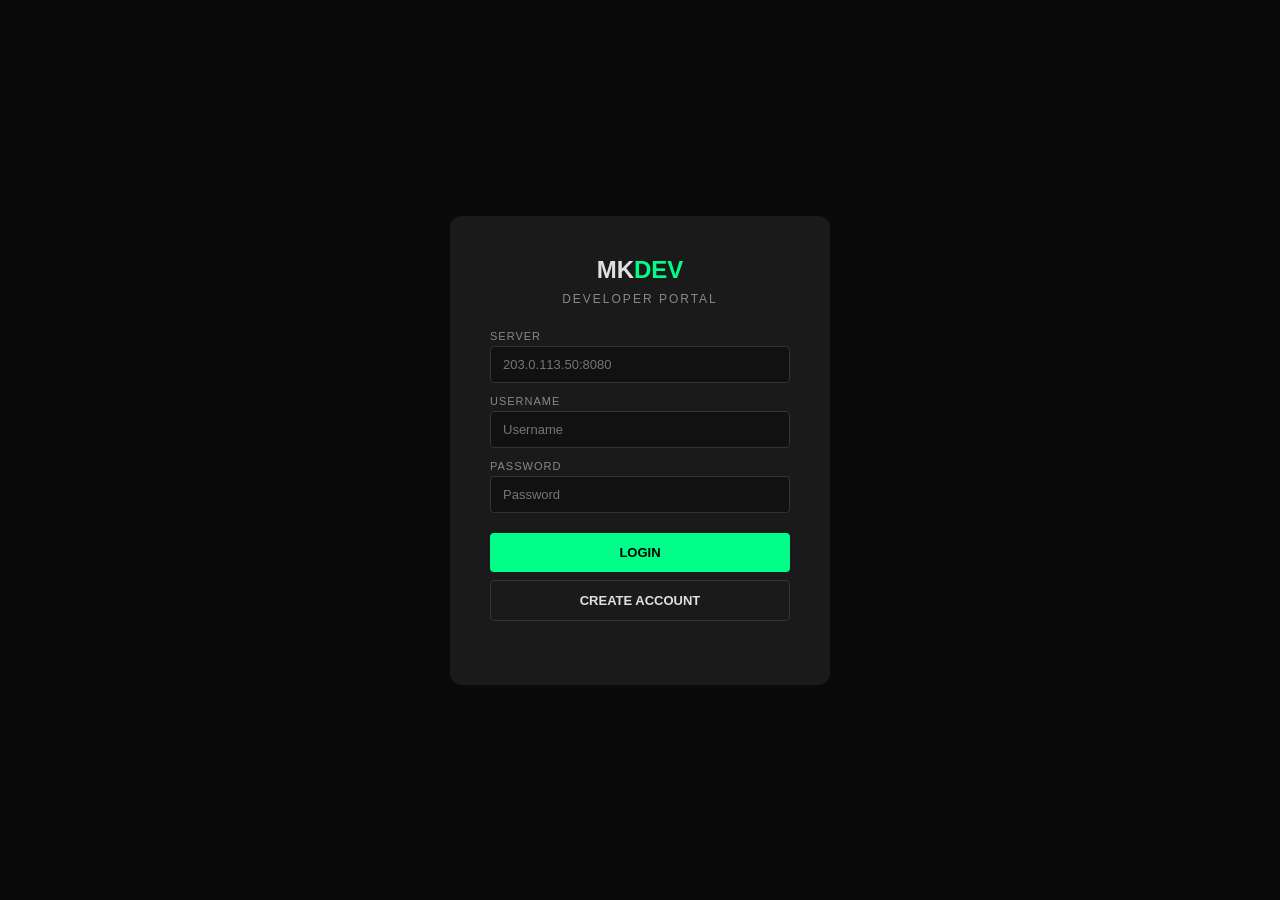
==== server/developer-portal/web/index.html @ d549da2e "feat: developer portal on port 7878 Developer Portal (separate Go binary): - Login/Register on serve" ====
<!DOCTYPE html>
<html lang="en">
<head>
    <meta charset="UTF-8">
    <meta name="viewport" content="width=device-width, initial-scale=1.0">
    <title>MKGames Developer Portal</title>
    <style>
        * { margin: 0; padding: 0; box-sizing: border-box; }
        :root {
            --bg: #0a0a0a; --surface: #141414; --card: #1a1a1a;
            --accent: #00ff88; --danger: #ff4444;
            --text: #e0e0e0; --text-dim: #888888;
        }
        body { background: var(--bg); color: var(--text); font-family: 'Segoe UI', sans-serif; }
        .container { max-width: 900px; margin: 0 auto; padding: 20px; }

        .header { display: flex; justify-content: space-between; align-items: center; padding: 20px 0; border-bottom: 1px solid #222; margin-bottom: 24px; }
        .header h1 { font-size: 20px; letter-spacing: 2px; }
        .header h1 span { color: var(--accent); }
        .header-right { display: flex; align-items: center; gap: 12px; }
        .header-right .username { color: var(--text-dim); font-size: 13px; }
        .btn { padding: 8px 16px; border: none; border-radius: 4px; cursor: pointer; font-size: 13px; font-weight: 600; transition: all 0.2s; }
        .btn-accent { background: var(--accent); color: #000; }
        .btn-accent:hover { opacity: 0.85; }
        .btn-outline { background: transparent; border: 1px solid #333; color: var(--text); }
        .btn-outline:hover { border-color: var(--accent); color: var(--accent); }
        .btn-danger { background: var(--danger); color: #fff; }
        .btn-danger:hover { opacity: 0.85; }
        .btn-sm { padding: 5px 10px; font-size: 11px; }

        .stat-grid { display: grid; grid-template-columns: repeat(3, 1fr); gap: 16px; margin-bottom: 24px; }
        .stat-card { background: var(--card); border-radius: 8px; padding: 20px; text-align: center; }
        .stat-value { font-size: 32px; font-weight: 700; color: var(--accent); }
        .stat-label { font-size: 11px; color: var(--text-dim); margin-top: 4px; letter-spacing: 1px; }

        .card { background: var(--card); border-radius: 8px; padding: 20px; margin-bottom: 16px; }
        .card h3 { font-size: 14px; margin-bottom: 12px; color: var(--text-dim); letter-spacing: 1px; }

        .game-item { display: flex; justify-content: space-between; align-items: center; padding: 12px 0; border-bottom: 1px solid #222; }
        .game-item:last-child { border: none; }
        .game-info { flex: 1; }
        .game-name { font-weight: 600; font-size: 14px; }
        .game-meta { font-size: 12px; color: var(--text-dim); margin-top: 2px; }
        .game-actions { display: flex; gap: 8px; }

        .form-group { margin-bottom: 12px; }
        .form-group label { display: block; font-size: 11px; color: var(--text-dim); margin-bottom: 4px; letter-spacing: 1px; }
        .form-group input, .form-group textarea, .form-group select { width: 100%; padding: 10px 12px; background: #111; border: 1px solid #333; border-radius: 4px; color: var(--text); font-size: 13px; outline: none; }
        .form-group input:focus, .form-group textarea:focus { border-color: var(--accent); }
        .form-group textarea { min-height: 80px; resize: vertical; }

        .login-page { display: flex; justify-content: center; align-items: center; min-height: 100vh; }
        .login-card { background: var(--card); border-radius: 12px; padding: 40px; width: 380px; }
        .login-card h1 { text-align: center; margin-bottom: 8px; font-size: 24px; }
        .login-card h1 span { color: var(--accent); }
        .login-card .subtitle { text-align: center; color: var(--text-dim); font-size: 12px; margin-bottom: 24px; letter-spacing: 2px; }
        .login-card .btn { width: 100%; margin-top: 8px; padding: 12px; }
        .login-card .link { text-align: center; margin-top: 12px; font-size: 12px; color: var(--text-dim); cursor: pointer; }
        .login-card .link:hover { color: var(--accent); }
        .error-msg { color: var(--danger); font-size: 12px; text-align: center; margin-top: 8px; min-height: 16px; }

        .hidden { display: none !important; }
        .badge { display: inline-block; padding: 2px 6px; border-radius: 3px; font-size: 10px; font-weight: 600; letter-spacing: 0.5px; }
        .badge-green { background: rgba(0,255,136,0.15); color: var(--accent); }
        .badge-red { background: rgba(255,68,68,0.15); color: var(--danger); }
        .badge-yellow { background: rgba(255,200,0,0.15); color: #ffc800; }
    </style>
</head>
<body>
    <div id="loginPage" class="login-page">
        <div class="login-card">
            <h1>MK<span>DEV</span></h1>
            <div class="subtitle">DEVELOPER PORTAL</div>
            <div class="form-group">
                <label>SERVER</label>
                <input type="text" id="serverUrl" placeholder="203.0.113.50:8080">
            </div>
            <div class="form-group">
                <label>USERNAME</label>
                <input type="text" id="loginUser" placeholder="Username">
            </div>
            <div class="form-group">
                <label>PASSWORD</label>
                <input type="password" id="loginPass" placeholder="Password">
            </div>
            <button class="btn btn-accent" onclick="doLogin()">LOGIN</button>
            <button class="btn btn-outline" style="margin-top:8px;width:100%" onclick="doRegister()">CREATE ACCOUNT</button>
            <div id="loginError" class="error-msg"></div>
        </div>
    </div>

    <div id="appPage" class="container hidden">
        <div class="header">
            <h1>MK<span>DEV</span></h1>
            <div class="header-right">
                <span class="username" id="headerUser"></span>
                <button class="btn btn-outline btn-sm" onclick="logout()">LOGOUT</button>
            </div>
        </div>

        <div class="stat-grid">
            <div class="stat-card">
                <div class="stat-value" id="statGames">0</div>
                <div class="stat-label">GAMES</div>
            </div>
            <div class="stat-card">
                <div class="stat-value" id="statDownloads">0</div>
                <div class="stat-label">DOWNLOADS</div>
            </div>
            <div class="stat-card">
                <div class="stat-value" id="statPublic">0</div>
                <div class="stat-label">PUBLIC</div>
            </div>
        </div>

        <div class="card">
            <h3>YOUR GAMES</h3>
            <div id="gamesList"></div>
        </div>

        <div class="card">
            <h3>CREATE NEW GAME</h3>
            <div class="form-group">
                <label>GAME NAME</label>
                <input type="text" id="newGameName" placeholder="My Game">
            </div>
            <div class="form-group">
                <label>VERSION</label>
                <input type="text" id="newGameVersion" placeholder="1.0.0">
            </div>
            <div class="form-group">
                <label>DESCRIPTION</label>
                <textarea id="newGameDesc" placeholder="Game description..."></textarea>
            </div>
            <div class="form-group">
                <label>EXE PATH (inside archive)</label>
                <input type="text" id="newGameExe" placeholder="Game.exe">
            </div>
            <button class="btn btn-accent" onclick="createGame()">CREATE GAME</button>
        </div>

        <div class="card">
            <h3>DEVELOPER API KEY</h3>
            <div id="appsList"></div>
            <div style="margin-top:12px">
                <input type="text" id="newAppName" placeholder="App name" style="display:inline;width:200px;padding:8px;background:#111;border:1px solid #333;border-radius:4px;color:var(--text);font-size:13px">
                <button class="btn btn-accent btn-sm" onclick="createApp()">CREATE KEY</button>
            </div>
        </div>
    </div>

    <script>
        const API = () => document.getElementById('serverUrl').value.trim().replace(/\/+$/, '');
        let token = localStorage.getItem('dev_token');
        let serverUrl = localStorage.getItem('dev_server');

        if (token && serverUrl) {
            document.getElementById('serverUrl').value = serverUrl;
            showApp();
        }

        async function api(method, path, body) {
            const opts = { method, headers: { 'Content-Type': 'application/json' } };
            if (token) opts.headers['Authorization'] = 'Bearer ' + token;
            if (body) opts.body = JSON.stringify(body);
            const res = await fetch(API() + path, opts);
            if (!res.ok) {
                const err = await res.json().catch(() => ({ error: res.statusText }));
                throw new Error(err.error || 'Request failed');
            }
            return res.json();
        }

        function showApp() {
            document.getElementById('loginPage').classList.add('hidden');
            document.getElementById('appPage').classList.remove('hidden');
            loadProfile();
            loadStats();
            loadGames();
            loadApps();
        }

        async function loadProfile() {
            try {
                const data = await api('GET', '/api/developer/profile');
                document.getElementById('headerUser').textContent = data.username;
                if (data.is_banned) {
                    document.getElementById('loginError').textContent = 'Your account is banned';
                    document.getElementById('loginPage').classList.remove('hidden');
                    document.getElementById('appPage').classList.add('hidden');
                }
            } catch(e) {}
        }

        async function loadStats() {
            try {
                const data = await api('GET', '/api/developer/stats');
                document.getElementById('statGames').textContent = data.total_games || 0;
                document.getElementById('statDownloads').textContent = data.total_downloads || 0;
                document.getElementById('statPublic').textContent = data.public_games || 0;
            } catch(e) {}
        }

        async function loadGames() {
            try {
                const games = await api('GET', '/api/developer/games');
                const list = document.getElementById('gamesList');
                if (!games || games.length === 0) {
                    list.innerHTML = '<p style="color:var(--text-dim);font-size:13px">No games yet</p>';
                    return;
                }
                list.innerHTML = games.map(g => `
                    <div class="game-item">
                        <div class="game-info">
                            <div class="game-name">${g.name}</div>
                            <div class="game-meta">
                                v${g.version} &middot; ${g.downloads} downloads
                                ${g.is_public ? '<span class="badge badge-green">PUBLIC</span>' : '<span class="badge badge-yellow">DRAFT</span>'}
                            </div>
                        </div>
                    </div>
                `).join('');
            } catch(e) {}
        }

        async function loadApps() {
            try {
                const apps = await api('GET', '/api/developer/apps');
                const list = document.getElementById('appsList');
                if (!apps || apps.length === 0) {
                    list.innerHTML = '<p style="color:var(--text-dim);font-size:13px">No API keys</p>';
                    return;
                }
                list.innerHTML = apps.map(a => `
                    <div class="game-item">
                        <div class="game-info">
                            <div class="game-name">${a.app_name}</div>
                            <div class="game-meta" style="font-family:monospace;color:var(--accent)">${a.api_key}</div>
                        </div>
                    </div>
                `).join('');
            } catch(e) {}
        }

        async function doLogin() {
            const user = document.getElementById('loginUser').value.trim();
            const pass = document.getElementById('loginPass').value;
            const errEl = document.getElementById('loginError');
            if (!API()) { errEl.textContent = 'Enter server URL'; return; }
            if (!user || !pass) { errEl.textContent = 'Enter username and password'; return; }
            try {
                const data = await api('POST', '/api/auth/login', { username: user, password: pass });
                token = data.token;
                serverUrl = API();
                localStorage.setItem('dev_token', token);
                localStorage.setItem('dev_server', serverUrl);
                errEl.textContent = '';
                showApp();
            } catch(e) { errEl.textContent = e.message; }
        }

        async function doRegister() {
            const user = document.getElementById('loginUser').value.trim();
            const pass = document.getElementById('loginPass').value;
            const errEl = document.getElementById('loginError');
            if (!API()) { errEl.textContent = 'Enter server URL'; return; }
            if (!user || !pass) { errEl.textContent = 'Enter username and password'; return; }
            try {
                const data = await api('POST', '/api/auth/register', { username: user, password: pass, display_name: user });
                token = data.token;
                serverUrl = API();
                localStorage.setItem('dev_token', token);
                localStorage.setItem('dev_server', serverUrl);
                errEl.textContent = '';
                showApp();
            } catch(e) { errEl.textContent = e.message; }
        }

        async function createGame() {
            const name = document.getElementById('newGameName').value.trim();
            const version = document.getElementById('newGameVersion').value.trim();
            const desc = document.getElementById('newGameDesc').value.trim();
            const exe = document.getElementById('newGameExe').value.trim();
            if (!name) { alert('Enter game name'); return; }
            try {
                await api('POST', '/api/games/dev', { name, version: version || '1.0.0', description: desc, exe_path: exe });
                loadGames();
                loadStats();
            } catch(e) { alert(e.message); }
        }

        async function createApp() {
            const name = document.getElementById('newAppName').value.trim();
            if (!name) { alert('Enter app name'); return; }
            try {
                await api('POST', '/api/developer/app', { app_name: name });
                document.getElementById('newAppName').value = '';
                loadApps();
            } catch(e) { alert(e.message); }
        }

        function logout() {
            token = null;
            localStorage.removeItem('dev_token');
            localStorage.removeItem('dev_server');
            document.getElementById('appPage').classList.add('hidden');
            document.getElementById('loginPage').classList.remove('hidden');
        }
    </script>
</body>
</html>
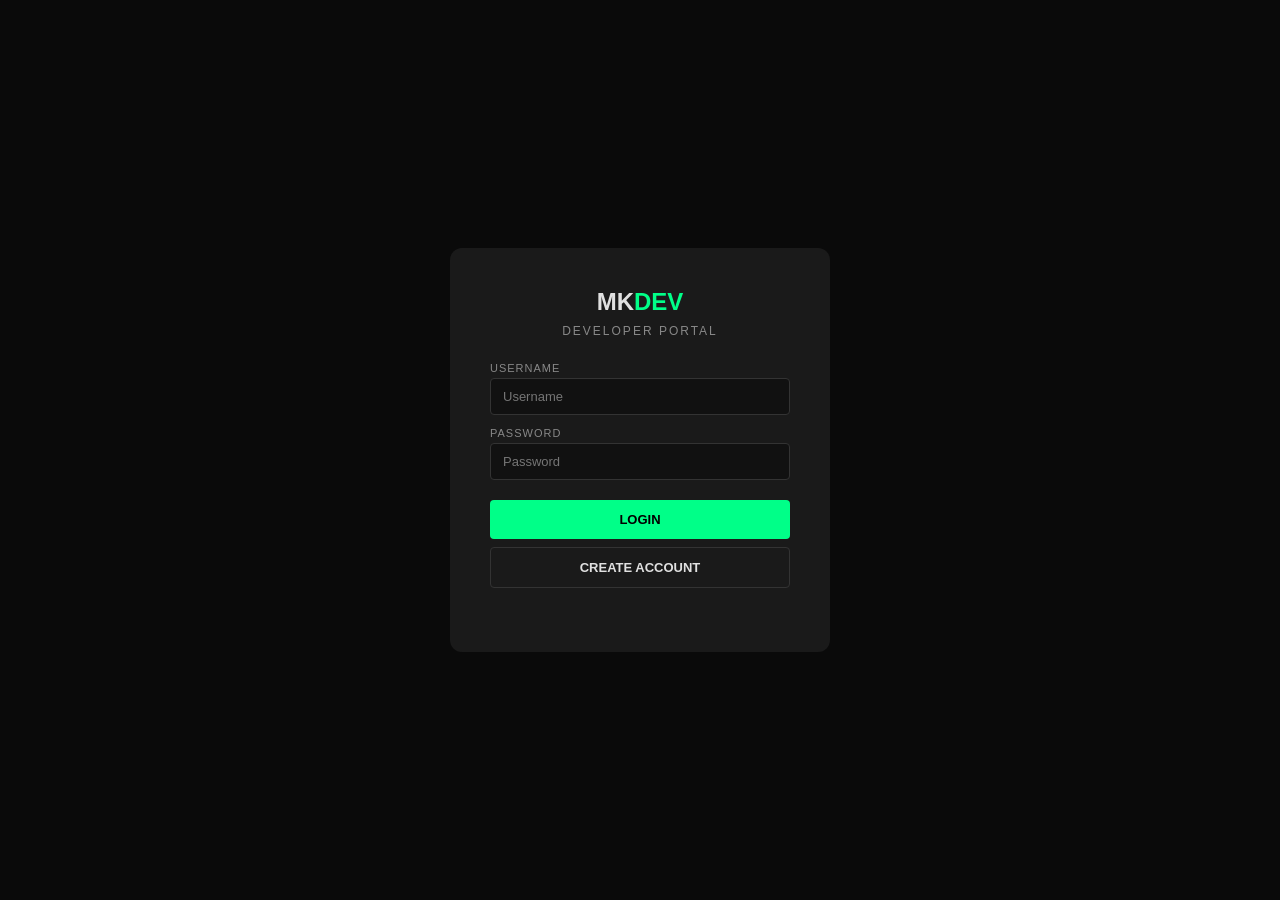
==== commit 03f5f696: "feat: developer portal integrated into main server on WAN - Dev portal accessible at /dev/ on port 8" ====
--- a/server/developer-portal/web/index.html
+++ b/server/developer-portal/web/index.html
@@ -72,10 +72,6 @@
             <h1>MK<span>DEV</span></h1>
             <div class="subtitle">DEVELOPER PORTAL</div>
             <div class="form-group">
-                <label>SERVER</label>
-                <input type="text" id="serverUrl" placeholder="203.0.113.50:8080">
-            </div>
-            <div class="form-group">
                 <label>USERNAME</label>
                 <input type="text" id="loginUser" placeholder="Username">
             </div>
@@ -150,12 +146,10 @@
     </div>
 
     <script>
-        const API = () => document.getElementById('serverUrl').value.trim().replace(/\/+$/, '');
+        const DEV_PREFIX = '/dev';
         let token = localStorage.getItem('dev_token');
-        let serverUrl = localStorage.getItem('dev_server');
-
-        if (token && serverUrl) {
-            document.getElementById('serverUrl').value = serverUrl;
+
+        if (token) {
             showApp();
         }
 
@@ -163,7 +157,7 @@
             const opts = { method, headers: { 'Content-Type': 'application/json' } };
             if (token) opts.headers['Authorization'] = 'Bearer ' + token;
             if (body) opts.body = JSON.stringify(body);
-            const res = await fetch(API() + path, opts);
+            const res = await fetch(DEV_PREFIX + path, opts);
             if (!res.ok) {
                 const err = await res.json().catch(() => ({ error: res.statusText }));
                 throw new Error(err.error || 'Request failed');
@@ -246,14 +240,11 @@
             const user = document.getElementById('loginUser').value.trim();
             const pass = document.getElementById('loginPass').value;
             const errEl = document.getElementById('loginError');
-            if (!API()) { errEl.textContent = 'Enter server URL'; return; }
             if (!user || !pass) { errEl.textContent = 'Enter username and password'; return; }
             try {
                 const data = await api('POST', '/api/auth/login', { username: user, password: pass });
                 token = data.token;
-                serverUrl = API();
                 localStorage.setItem('dev_token', token);
-                localStorage.setItem('dev_server', serverUrl);
                 errEl.textContent = '';
                 showApp();
             } catch(e) { errEl.textContent = e.message; }
@@ -263,14 +254,11 @@
             const user = document.getElementById('loginUser').value.trim();
             const pass = document.getElementById('loginPass').value;
             const errEl = document.getElementById('loginError');
-            if (!API()) { errEl.textContent = 'Enter server URL'; return; }
             if (!user || !pass) { errEl.textContent = 'Enter username and password'; return; }
             try {
                 const data = await api('POST', '/api/auth/register', { username: user, password: pass, display_name: user });
                 token = data.token;
-                serverUrl = API();
                 localStorage.setItem('dev_token', token);
-                localStorage.setItem('dev_server', serverUrl);
                 errEl.textContent = '';
                 showApp();
             } catch(e) { errEl.textContent = e.message; }
@@ -302,7 +290,6 @@
         function logout() {
             token = null;
             localStorage.removeItem('dev_token');
-            localStorage.removeItem('dev_server');
             document.getElementById('appPage').classList.add('hidden');
             document.getElementById('loginPage').classList.remove('hidden');
         }
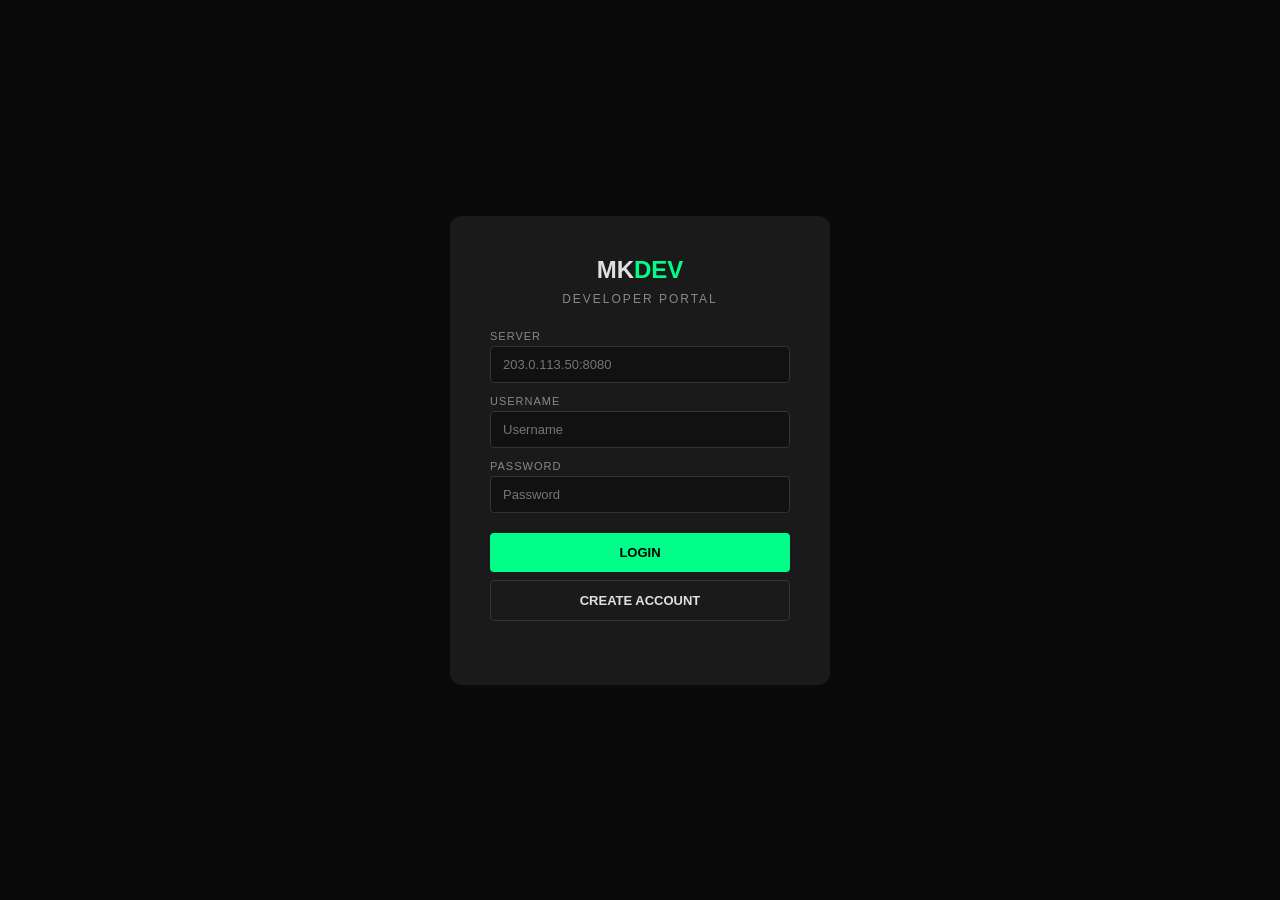
==== commit fa97512f: "fix: dev portal on separate port 8787 - Dev portal binary on port 8787 (not integrated into main ser" ====
--- a/server/developer-portal/web/index.html
+++ b/server/developer-portal/web/index.html
@@ -72,6 +72,10 @@
             <h1>MK<span>DEV</span></h1>
             <div class="subtitle">DEVELOPER PORTAL</div>
             <div class="form-group">
+                <label>SERVER</label>
+                <input type="text" id="serverUrl" placeholder="203.0.113.50:8080">
+            </div>
+            <div class="form-group">
                 <label>USERNAME</label>
                 <input type="text" id="loginUser" placeholder="Username">
             </div>
@@ -146,10 +150,12 @@
     </div>
 
     <script>
-        const DEV_PREFIX = '/dev';
+        const API = () => document.getElementById('serverUrl').value.trim().replace(/\/+$/, '');
         let token = localStorage.getItem('dev_token');
-
-        if (token) {
+        let serverUrl = localStorage.getItem('dev_server');
+
+        if (token && serverUrl) {
+            document.getElementById('serverUrl').value = serverUrl;
             showApp();
         }
 
@@ -157,7 +163,7 @@
             const opts = { method, headers: { 'Content-Type': 'application/json' } };
             if (token) opts.headers['Authorization'] = 'Bearer ' + token;
             if (body) opts.body = JSON.stringify(body);
-            const res = await fetch(DEV_PREFIX + path, opts);
+            const res = await fetch(API() + path, opts);
             if (!res.ok) {
                 const err = await res.json().catch(() => ({ error: res.statusText }));
                 throw new Error(err.error || 'Request failed');
@@ -240,11 +246,14 @@
             const user = document.getElementById('loginUser').value.trim();
             const pass = document.getElementById('loginPass').value;
             const errEl = document.getElementById('loginError');
+            if (!API()) { errEl.textContent = 'Enter server URL'; return; }
             if (!user || !pass) { errEl.textContent = 'Enter username and password'; return; }
             try {
                 const data = await api('POST', '/api/auth/login', { username: user, password: pass });
                 token = data.token;
+                serverUrl = API();
                 localStorage.setItem('dev_token', token);
+                localStorage.setItem('dev_server', serverUrl);
                 errEl.textContent = '';
                 showApp();
             } catch(e) { errEl.textContent = e.message; }
@@ -254,11 +263,14 @@
             const user = document.getElementById('loginUser').value.trim();
             const pass = document.getElementById('loginPass').value;
             const errEl = document.getElementById('loginError');
+            if (!API()) { errEl.textContent = 'Enter server URL'; return; }
             if (!user || !pass) { errEl.textContent = 'Enter username and password'; return; }
             try {
                 const data = await api('POST', '/api/auth/register', { username: user, password: pass, display_name: user });
                 token = data.token;
+                serverUrl = API();
                 localStorage.setItem('dev_token', token);
+                localStorage.setItem('dev_server', serverUrl);
                 errEl.textContent = '';
                 showApp();
             } catch(e) { errEl.textContent = e.message; }
@@ -290,6 +302,7 @@
         function logout() {
             token = null;
             localStorage.removeItem('dev_token');
+            localStorage.removeItem('dev_server');
             document.getElementById('appPage').classList.add('hidden');
             document.getElementById('loginPage').classList.remove('hidden');
         }
